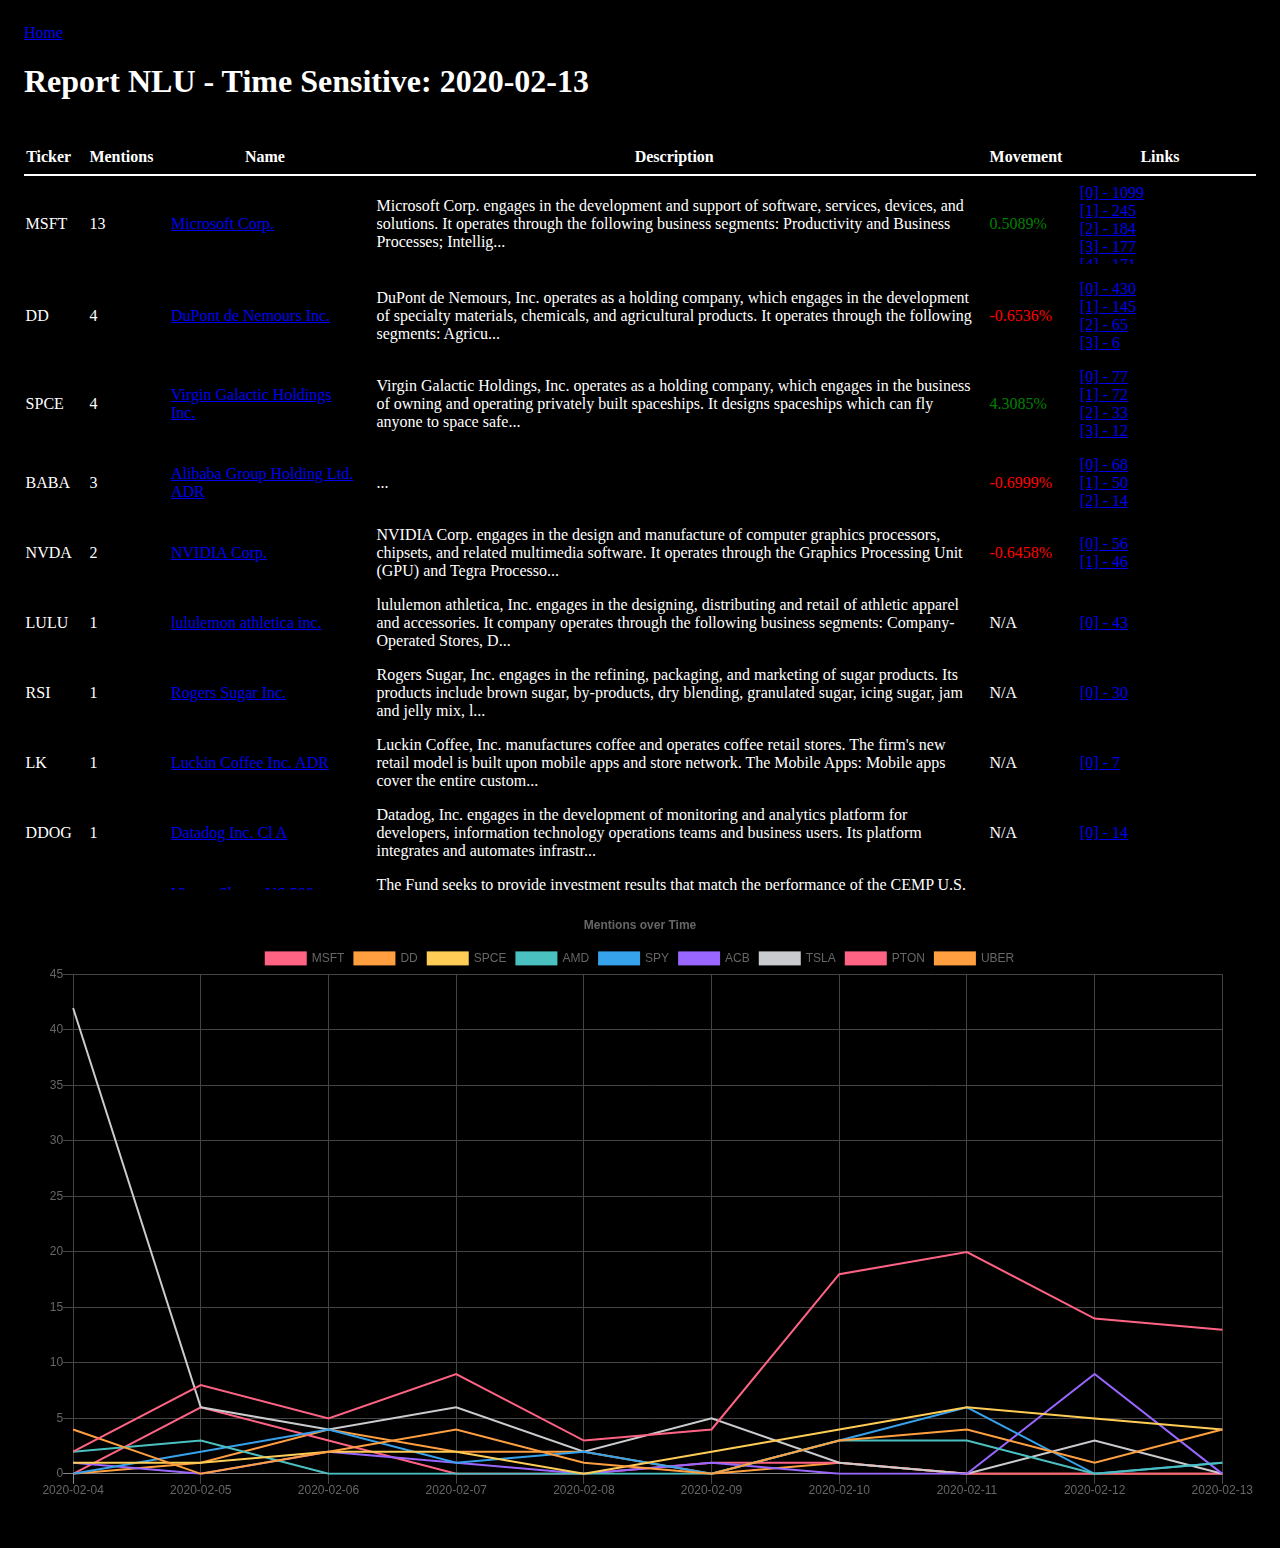
==== client/compiled/NLU - Time Sensitive: 2020-02-13.html @ bd2bd6b6 "Add new NLU time series report" ====
<!DOCTYPE html>
<html dir="ltr" lang="en-US">
<head>
    <meta charset="utf-8">
    <meta name="viewport" content="width=device-width, initial-scale=1.0, viewport-fit=cover">
    <title>NLU - Time Sensitive: 2020-02-13</title>

    <link rel="stylesheet" href="../css/bootstrap_v4_0_0.css" />
    <style>
        body {
            background-color: black;
            color: white;
            padding: 1rem;
        }

        table {
            border-collapse: collapse;
        }

        table tbody tr:hover {
            background-color: #202020;
        }

        thead {
            border-bottom: solid white 2px;
        }

        tr td, tr th {
            padding: 0.5rem 1rem 0.5rem 0.1rem;
        }

        section#ticker-table {
            max-height: 750px;
            overflow-y: scroll;
        }

        .positive {
            color: green;
        }

        .negative {
            color: red;
        }
    </style>

    <script src="../js/chart_js_2_9_3.js"></script>
    <script>
        window.chartColors = {
            red: 'rgb(255, 99, 132)',
            orange: 'rgb(255, 159, 64)',
            yellow: 'rgb(255, 205, 86)',
            green: 'rgb(75, 192, 192)',
            blue: 'rgb(54, 162, 235)',
            purple: 'rgb(153, 102, 255)',
            grey: 'rgb(201, 203, 207)'
        };
    </script>
    
</head>
<body>
    <a href="../">Home</a>
    <h1>Report NLU - Time Sensitive: 2020-02-13</h1>
    
	<main>
		<br />
		<section id="ticker-table"><table>
	<thead>
		<tr>
			<th>Ticker</th>
			<th>Mentions</th>
			<th>Name</th>
			<th>Description</th>
			<th>Movement</th>
			<th>Links</th>
		</tr>
	</thead>
	<tbody>
		<tr>
			<td>MSFT</td>
			<td>13</td>
			<td>
	<a href="https://www.marketwatch.com/investing/stock/MSFT/profile">Microsoft Corp.</a></td>
			<td>Microsoft Corp. engages in the development and support of software, services, devices, and solutions. It operates through the following business segments: Productivity and Business Processes; Intellig...</td>
			<td>
	<div class="positive">0.5089%</div></td>
			<td>
					<div style="max-height: 5rem; overflow: auto; min-width: 10rem;">
	<a href="https://www.reddit.com/r/wallstreetbets/comments/f3fzoh/heres_the_truth_about_msft/">[0] - 1099</a><br />
	<a href="https://www.reddit.com/r/wallstreetbets/comments/f3flkd/msft_and_the_great_reckoning_dd_inside/">[1] - 245</a><br />
	<a href="https://www.reddit.com/r/wallstreetbets/comments/f3gub1/this_damn_judge_needs_to_throw_her_pension_in_rope/">[2] - 184</a><br />
	<a href="https://www.reddit.com/r/wallstreetbets/comments/f3fqcb/iron_fucking_hands/">[3] - 177</a><br />
	<a href="https://www.reddit.com/r/wallstreetbets/comments/f3htqi/as_i_sit_at_work_doing_absolutely_nothing_banned/">[4] - 171</a><br />
	<a href="https://www.reddit.com/r/wallstreetbets/comments/f3gej5/i_need_msft_to_calm_its_tits_and_yeet_to_the_moon/">[5] - 86</a><br />
	<a href="https://www.reddit.com/r/wallstreetbets/comments/f353rw/msft_1825_calls_going_for_420/">[6] - 56</a><br />
	<a href="https://www.reddit.com/r/wallstreetbets/comments/f3gk49/i_have_to_take_a_shit_a_demonstration_of_the_emh/">[7] - 45</a><br />
	<a href="https://www.reddit.com/r/wallstreetbets/comments/f3c5e0/cloud_wars_episode_6_return_of_the_msft/">[8] - 40</a><br />
	<a href="https://www.reddit.com/r/wallstreetbets/comments/f3ir1u/msft_and_nvda/">[9] - 25</a><br />
	<a href="https://www.reddit.com/r/wallstreetbets/comments/f3jjbr/a_lot_of_wet_single_ply_toilet_paper_msft_hands/">[10] - 15</a><br />
	<a href="https://www.reddit.com/r/wallstreetbets/comments/f3j6ri/can_someone_explain_this_msft_pounding_to_me/">[11] - 14</a><br />
	<a href="https://www.reddit.com/r/wallstreetbets/comments/f3j91c/msft_320_calls_still_good/">[12] - 10</a><br /></div></td>
		</tr>
		<tr>
			<td>DD</td>
			<td>4</td>
			<td>
	<a href="https://www.marketwatch.com/investing/stock/DD/profile">DuPont de Nemours Inc.</a></td>
			<td>DuPont de Nemours, Inc. operates as a holding company, which engages in the development of specialty materials, chemicals, and agricultural products. It operates through the following segments: Agricu...</td>
			<td>
	<div class="negative">-0.6536%</div></td>
			<td>
					<div style="max-height: 5rem; overflow: auto; min-width: 10rem;">
	<a href="https://www.reddit.com/r/wallstreetbets/comments/f34vcc/do_not_tell_people_you_trade_options_irl_newbies/">[0] - 430</a><br />
	<a href="https://www.reddit.com/r/wallstreetbets/comments/f3cus2/been_a_pretty_good_month_since_joining_theta_gang/">[1] - 145</a><br />
	<a href="https://www.reddit.com/r/wallstreetbets/comments/f3c8s0/rh_gives_you_great_dd_research_reports_from/">[2] - 65</a><br />
	<a href="https://www.reddit.com/r/wallstreetbets/comments/f3jhs1/pretty_much_all_in_shop_with_no_dd_remember_your/">[3] - 6</a><br /></div></td>
		</tr>
		<tr>
			<td>SPCE</td>
			<td>4</td>
			<td>
	<a href="https://www.marketwatch.com/investing/stock/SPCE/profile">Virgin Galactic Holdings Inc.</a></td>
			<td>Virgin Galactic Holdings, Inc. operates as a holding company, which engages in the business of owning and operating privately built spaceships. It designs spaceships which can fly anyone to space safe...</td>
			<td>
	<div class="positive">4.3085%</div></td>
			<td>
					<div style="max-height: 5rem; overflow: auto; min-width: 10rem;">
	<a href="https://www.reddit.com/r/wallstreetbets/comments/f3iub6/got_fired_im_glad_that_i_was_able_to_do_something/">[0] - 77</a><br />
	<a href="https://www.reddit.com/r/wallstreetbets/comments/f355a5/a_cautionary_tale_for_aerospace_calls/">[1] - 72</a><br />
	<a href="https://www.reddit.com/r/wallstreetbets/comments/f3jdkj/new_coronavirus_cases_equals_spce_calls/">[2] - 33</a><br />
	<a href="https://www.reddit.com/r/wallstreetbets/comments/f3jcb8/spce_virgin_galactic_flies_to_spaceport_to_begin/">[3] - 12</a><br /></div></td>
		</tr>
		<tr>
			<td>BABA</td>
			<td>3</td>
			<td>
	<a href="https://www.marketwatch.com/investing/stock/BABA/profile">Alibaba Group Holding Ltd. ADR</a></td>
			<td>...</td>
			<td>
	<div class="negative">-0.6999%</div></td>
			<td>
					<div style="max-height: 5rem; overflow: auto; min-width: 10rem;">
	<a href="https://www.reddit.com/r/wallstreetbets/comments/f3945c/baba_q3_earnings_beat/">[0] - 68</a><br />
	<a href="https://www.reddit.com/r/wallstreetbets/comments/f34rd1/baba_earnings_thread/">[1] - 50</a><br />
	<a href="https://www.reddit.com/r/wallstreetbets/comments/f3if03/would_baba_moon_if_they_find_cure_for_corona_virus/">[2] - 14</a><br /></div></td>
		</tr>
		<tr>
			<td>NVDA</td>
			<td>2</td>
			<td>
	<a href="https://www.marketwatch.com/investing/stock/NVDA/profile">NVIDIA Corp.</a></td>
			<td>NVIDIA Corp. engages in the design and manufacture of computer graphics processors, chipsets, and related multimedia software. It operates through the Graphics Processing Unit (GPU) and Tegra Processo...</td>
			<td>
	<div class="negative">-0.6458%</div></td>
			<td>
					<div style="max-height: 5rem; overflow: auto; min-width: 10rem;">
	<a href="https://www.reddit.com/r/wallstreetbets/comments/f3hc66/nvda_earnings/">[0] - 56</a><br />
	<a href="https://www.reddit.com/r/wallstreetbets/comments/f3fi80/nvda_nvidia_earnings_thread/">[1] - 46</a><br /></div></td>
		</tr>
		<tr>
			<td>LULU</td>
			<td>1</td>
			<td>
	<a href="https://www.marketwatch.com/investing/stock/LULU/profile">lululemon athletica inc.</a></td>
			<td>lululemon athletica, Inc. engages in the designing, distributing and retail of athletic apparel and accessories. It company operates through the following business segments: Company-Operated Stores, D...</td>
			<td>N/A</td>
			<td>
					<div style="max-height: 5rem; overflow: auto; min-width: 10rem;">
	<a href="https://www.reddit.com/r/wallstreetbets/comments/f3j95d/stop_helping_new_comers/">[0] - 43</a><br /></div></td>
		</tr>
		<tr>
			<td>RSI</td>
			<td>1</td>
			<td>
	<a href="https://www.marketwatch.com/investing/stock/RSI/profile">Rogers Sugar Inc.</a></td>
			<td>Rogers Sugar, Inc. engages in the refining, packaging, and marketing of sugar products. Its products include brown sugar, by-products, dry blending, granulated sugar, icing sugar, jam and jelly mix, l...</td>
			<td>N/A</td>
			<td>
					<div style="max-height: 5rem; overflow: auto; min-width: 10rem;">
	<a href="https://www.reddit.com/r/wallstreetbets/comments/f3iyy6/did_someone_say_v6_and_v6s/">[0] - 30</a><br /></div></td>
		</tr>
		<tr>
			<td>LK</td>
			<td>1</td>
			<td>
	<a href="https://www.marketwatch.com/investing/stock/LK/profile">Luckin Coffee Inc. ADR</a></td>
			<td>Luckin Coffee, Inc. manufactures coffee and operates coffee retail stores. The firm's new retail model is built upon mobile apps and store network. The Mobile Apps: Mobile apps cover the entire custom...</td>
			<td>N/A</td>
			<td>
					<div style="max-height: 5rem; overflow: auto; min-width: 10rem;">
	<a href="https://www.reddit.com/r/wallstreetbets/comments/f3ixor/lk_coffee_dd/">[0] - 7</a><br /></div></td>
		</tr>
		<tr>
			<td>DDOG</td>
			<td>1</td>
			<td>
	<a href="https://www.marketwatch.com/investing/stock/DDOG/profile">Datadog Inc. Cl A</a></td>
			<td>Datadog, Inc. engages in the development of monitoring and analytics platform for developers, information technology operations teams and business users. Its platform integrates and automates infrastr...</td>
			<td>N/A</td>
			<td>
					<div style="max-height: 5rem; overflow: auto; min-width: 10rem;">
	<a href="https://www.reddit.com/r/wallstreetbets/comments/f3ix7b/the_fuck_happened_to_my_boy_ddog/">[0] - 14</a><br /></div></td>
		</tr>
		<tr>
			<td>CFA</td>
			<td>1</td>
			<td>
	<a href="https://www.marketwatch.com/investing/fund/CFA">VictoryShares US 500 Volatility Wtd ETF</a></td>
			<td>The Fund seeks to provide investment results that match the performance of the CEMP U.S. Large Cap 500 Volatility Weighted Index before fees and expenses. Under normal conditions, the Fund invests at ...</td>
			<td>N/A</td>
			<td>
					<div style="max-height: 5rem; overflow: auto; min-width: 10rem;">
	<a href="https://www.reddit.com/r/wallstreetbets/comments/f3hy8m/this_aint_rocket_appliances/">[0] - 57</a><br /></div></td>
		</tr>
		<tr>
			<td>KIDS</td>
			<td>1</td>
			<td>
	<a href="https://www.marketwatch.com/investing/stock/KIDS/profile">OrthoPediatrics Corp.</a></td>
			<td>OrthoPediatrics Corp. is a medical device company, which engages in the design, development, and marketing of anatomically appropriate implants and devices for children with orthopedic conditions. Its...</td>
			<td>N/A</td>
			<td>
					<div style="max-height: 5rem; overflow: auto; min-width: 10rem;">
	<a href="https://www.reddit.com/r/wallstreetbets/comments/f3hies/to_the_kids_with_weak_hands/">[0] - 77</a><br /></div></td>
		</tr>
		<tr>
			<td>TV</td>
			<td>1</td>
			<td>
	<a href="https://www.marketwatch.com/investing/stock/TV/profile">Grupo Televisa S.A.B. ADR</a></td>
			<td>Grupo Televisa SAB engages in the provision of media products and services. It operates through the following segments: Content, Sky, Cable, and Other Businesses. The Content segment includes advertis...</td>
			<td>N/A</td>
			<td>
					<div style="max-height: 5rem; overflow: auto; min-width: 10rem;">
	<a href="https://www.reddit.com/r/wallstreetbets/comments/f3f280/roku_earnings_discussion_with_some_shitty_dd/">[0] - 42</a><br /></div></td>
		</tr>
		<tr>
			<td>IT</td>
			<td>1</td>
			<td>
	<a href="https://www.marketwatch.com/investing/stock/IT/profile">Gartner Inc.</a></td>
			<td>Gartner, Inc. is a research and advisory company, which delivers technology-related insights to its clients to make right decisions. It operates through the following segments: Research, Consulting an...</td>
			<td>N/A</td>
			<td>
					<div style="max-height: 5rem; overflow: auto; min-width: 10rem;">
	<a href="https://www.reddit.com/r/wallstreetbets/comments/f3e3yr/blaze_it_hung_huang/">[0] - 499</a><br /></div></td>
		</tr>
		<tr>
			<td>FEYE</td>
			<td>1</td>
			<td>
	<a href="https://www.marketwatch.com/investing/stock/FEYE/profile">FireEye Inc.</a></td>
			<td>FireEye, Inc. operates as a intelligence-led security company, which engages in the intelligence-based cybersecurity solutions that allow organizations to prepare for, prevent, respond to and remediat...</td>
			<td>N/A</td>
			<td>
					<div style="max-height: 5rem; overflow: auto; min-width: 10rem;">
	<a href="https://www.reddit.com/r/wallstreetbets/comments/f3dmt1/aggressive_option_flow_021320/">[0] - 24</a><br /></div></td>
		</tr>
		<tr>
			<td>MIK</td>
			<td>1</td>
			<td>
	<a href="https://www.marketwatch.com/investing/stock/MIK/profile">Michaels Cos. Inc.</a></td>
			<td>Michaels Cos., Inc. is an arts and crafts specialty retailer, which engages in the provision of materials, project ideas, and education for creative activities. It operates through the following segme...</td>
			<td>N/A</td>
			<td>
					<div style="max-height: 5rem; overflow: auto; min-width: 10rem;">
	<a href="https://www.reddit.com/r/wallstreetbets/comments/f3cxie/buy_mik_because_its_the_most_polished_turd_in_the/">[0] - 28</a><br /></div></td>
		</tr>
		<tr>
			<td>BBBY</td>
			<td>1</td>
			<td>
	<a href="https://www.marketwatch.com/investing/stock/BBBY/profile">Bed Bath & Beyond Inc.</a></td>
			<td>Bed Bath & Beyond, Inc. engages in the operation of retail stores and retails domestics merchandise and home furnishings. It operates through the Bed Bath & Beyond, Christmas Tree Shops, Christmas Tre...</td>
			<td>N/A</td>
			<td>
					<div style="max-height: 5rem; overflow: auto; min-width: 10rem;">
	<a href="https://www.reddit.com/r/wallstreetbets/comments/f3cs00/someone_just_duped_any_idiot_that_blindly_called/">[0] - 110</a><br /></div></td>
		</tr>
		<tr>
			<td>LOVE</td>
			<td>1</td>
			<td>
	<a href="https://www.marketwatch.com/investing/stock/LOVE/profile">Lovesac Co.</a></td>
			<td>The Lovesac Co. is a technology driven, omni-channel company. It designs, manufactures, and sells furniture comprised of modular couches called sactionals and foam beanbag chairs called sacs. Its prod...</td>
			<td>N/A</td>
			<td>
					<div style="max-height: 5rem; overflow: auto; min-width: 10rem;">
	<a href="https://www.reddit.com/r/wallstreetbets/comments/f3c60l/guys_i_love_microsoft/">[0] - 648</a><br /></div></td>
		</tr>
		<tr>
			<td>AMD</td>
			<td>1</td>
			<td>
	<a href="https://www.marketwatch.com/investing/stock/AMD/profile">Advanced Micro Devices Inc.</a></td>
			<td>Advanced Micro Devices, Inc. engages in the provision of semiconductor businesses. It operates through the Computing & Graphics and Enterprise, Embedded & Semi-Custom segments. The Computing and Graph...</td>
			<td>N/A</td>
			<td>
					<div style="max-height: 5rem; overflow: auto; min-width: 10rem;">
	<a href="https://www.reddit.com/r/wallstreetbets/comments/f3bu4s/praise_mommy_dom_gf_lisa/">[0] - 23</a><br /></div></td>
		</tr>
		<tr>
			<td>QQQ</td>
			<td>1</td>
			<td>
	<a href="https://www.marketwatch.com/investing/fund/QQQ">Invesco QQQ Trust Series I</a></td>
			<td>The Fund seeks to provide investment results that generally correspond to the price and yield performance of the Nasdaq-100 Index. The Index measures the average performance of a broadly diversified g...</td>
			<td>N/A</td>
			<td>
					<div style="max-height: 5rem; overflow: auto; min-width: 10rem;">
	<a href="https://www.reddit.com/r/wallstreetbets/comments/f3bfgb/why_coronavirus_is_a_nothing_burger_to_the_us/">[0] - 84</a><br /></div></td>
		</tr>
		<tr>
			<td>IAC</td>
			<td>1</td>
			<td>
	<a href="https://www.marketwatch.com/investing/stock/IAC/profile">IAC/InterActiveCorp.</a></td>
			<td>IAC/InterActiveCorp. engages in the provision of media and Internet services. It operates through the following business segments: Match Group, ANGI Homeservices, Vimeo, Dotdash, Applications and Emer...</td>
			<td>N/A</td>
			<td>
					<div style="max-height: 5rem; overflow: auto; min-width: 10rem;">
	<a href="https://www.reddit.com/r/wallstreetbets/comments/f3auub/kerrisdale_capital_short_mtch_iac/">[0] - 6</a><br /></div></td>
		</tr>
		<tr>
			<td>GL</td>
			<td>1</td>
			<td>
	<a href="https://www.marketwatch.com/investing/stock/GL/profile">Globe Life Inc.</a></td>
			<td>Globe Life, Inc. is a holding company, which engages in the provision of individual life and supplemental health insurance products and services. It operates through the following segments: Life Insur...</td>
			<td>N/A</td>
			<td>
					<div style="max-height: 5rem; overflow: auto; min-width: 10rem;">
	<a href="https://www.reddit.com/r/wallstreetbets/comments/f3ahyw/hold_strong_ladies_and_gents/">[0] - 47</a><br /></div></td>
		</tr>
		<tr>
			<td>SPY</td>
			<td>1</td>
			<td>
	<a href="None">SPDR S&P 500 ETF Trust</a></td>
			<td>The Trust seeks investment results that, before expenses, generally correspond to the price and yield performance of the component common stocks of the S&P 500 Index....</td>
			<td>N/A</td>
			<td>
					<div style="max-height: 5rem; overflow: auto; min-width: 10rem;">
	<a href="https://www.reddit.com/r/wallstreetbets/comments/f3a0ba/to_the_newbies/">[0] - 3525</a><br /></div></td>
		</tr>
		<tr>
			<td>LIVE</td>
			<td>1</td>
			<td>
	<a href="https://www.marketwatch.com/investing/stock/LIVE/profile">Live Ventures Inc.</a></td>
			<td>Live Ventures, Inc. engages in the provision of online marketing solutions for small and medium business to acquiring profitable companies. It operates through the following segments; Retail and Onlin...</td>
			<td>N/A</td>
			<td>
					<div style="max-height: 5rem; overflow: auto; min-width: 10rem;">
	<a href="https://www.reddit.com/r/wallstreetbets/comments/f39zs9/todays_premarket_news_thursday_february_13th_2020/">[0] - 40</a><br /></div></td>
		</tr>
		<tr>
			<td>CGC</td>
			<td>1</td>
			<td>
	<a href="https://www.marketwatch.com/investing/stock/CGC/profile">Canopy Growth Corp.</a></td>
			<td>Canopy Growth Corp. engages in the production and sale of medical cannabis. The company offers products including oils and concentrates, soft gel capsules and hemp. It focuses on the treatment of chro...</td>
			<td>N/A</td>
			<td>
					<div style="max-height: 5rem; overflow: auto; min-width: 10rem;">
	<a href="https://www.reddit.com/r/wallstreetbets/comments/f37d0f/i_was_told_to_diversify_my_portfolio_didnt_work/">[0] - 59</a><br /></div></td>
		</tr>
		<tr>
			<td>FLWS</td>
			<td>1</td>
			<td>
	<a href="https://www.marketwatch.com/investing/stock/FLWS/profile">1-800-FLOWERS.COM Inc. Cl A</a></td>
			<td>1-800-FLOWERS.COM, Inc. engages in the provision of gifts for all celebratory occasions. It operates in three segments: Consumer Floral, Gourmet Food and Gift Baskets and BloomNet Wire Service. The Co...</td>
			<td>N/A</td>
			<td>
					<div style="max-height: 5rem; overflow: auto; min-width: 10rem;">
	<a href="https://www.reddit.com/r/wallstreetbets/comments/f36nes/last_chance_to_buy_0221_calls_for_flws_while/">[0] - 4</a><br /></div></td>
		</tr>
		<tr>
			<td>PCG</td>
			<td>1</td>
			<td>
	<a href="https://www.marketwatch.com/investing/stock/PCG/profile">PG&E Corp.</a></td>
			<td>PG&E Corp. is a holding company, which engages in generation, transmission, and distribution of electricity and natural gas to customers. The firm specializes in energy, utility, power, gas, electrici...</td>
			<td>N/A</td>
			<td>
					<div style="max-height: 5rem; overflow: auto; min-width: 10rem;">
	<a href="https://www.reddit.com/r/wallstreetbets/comments/f35jd1/my_old_mans_pcg/">[0] - 169</a><br /></div></td>
		</tr>
		<tr>
			<td>JNJ</td>
			<td>1</td>
			<td>
	<a href="https://www.marketwatch.com/investing/stock/JNJ/profile">Johnson & Johnson</a></td>
			<td>Johnson & Johnson is a holding company, which engages in the research and development, manufacture and sale of products in the health care field. It operates through the following segments: Consumer, ...</td>
			<td>N/A</td>
			<td>
					<div style="max-height: 5rem; overflow: auto; min-width: 10rem;">
	<a href="https://www.reddit.com/r/wallstreetbets/comments/f35i07/jnj_possible_play/">[0] - 8</a><br /></div></td>
		</tr>
	</tbody>
	</table>
		</section>
		<br />
		<section>
	
			<canvas id="Mentions_over_Time"></canvas>
	
            <script>
                var ctx = document.getElementById('Mentions_over_Time').getContext('2d');
                var chart = new Chart(ctx, {
                    // The type of chart we want to create
                    type: 'line',
                
                    // The data for our dataset
                    data: {
                        labels: ['2020-02-04', '2020-02-05', '2020-02-06', '2020-02-07', '2020-02-08', '2020-02-09', '2020-02-10', '2020-02-11', '2020-02-12', '2020-02-13'],
                        datasets: [
                            
							{
                                label: 'MSFT',
                                backgroundColor: window.chartColors.red,
                                borderColor: window.chartColors.red,
                                data: [2, 8, 5, 9, 3, 4, 18, 20, 14, 13],
                                fill: false,
                                pointRadius: 0,
                                lineTension: 0,
                                borderWidth: 2
                            },
							{
                                label: 'DD',
                                backgroundColor: window.chartColors.orange,
                                borderColor: window.chartColors.orange,
                                data: [4, 0, 2, 4, 1, 0, 3, 4, 1, 4],
                                fill: false,
                                pointRadius: 0,
                                lineTension: 0,
                                borderWidth: 2
                            },
							{
                                label: 'SPCE',
                                backgroundColor: window.chartColors.yellow,
                                borderColor: window.chartColors.yellow,
                                data: [1, 1, 2, 2, 0, 2, 4, 6, 5, 4],
                                fill: false,
                                pointRadius: 0,
                                lineTension: 0,
                                borderWidth: 2
                            },
							{
                                label: 'AMD',
                                backgroundColor: window.chartColors.green,
                                borderColor: window.chartColors.green,
                                data: [2, 3, 0, 0, 0, 0, 3, 3, 0, 1],
                                fill: false,
                                pointRadius: 0,
                                lineTension: 0,
                                borderWidth: 2
                            },
							{
                                label: 'SPY',
                                backgroundColor: window.chartColors.blue,
                                borderColor: window.chartColors.blue,
                                data: [0, 2, 4, 1, 2, 0, 3, 6, 0, 1],
                                fill: false,
                                pointRadius: 0,
                                lineTension: 0,
                                borderWidth: 2
                            },
							{
                                label: 'ACB',
                                backgroundColor: window.chartColors.purple,
                                borderColor: window.chartColors.purple,
                                data: [1, 0, 2, 1, 0, 1, 0, 0, 9, 0],
                                fill: false,
                                pointRadius: 0,
                                lineTension: 0,
                                borderWidth: 2
                            },
							{
                                label: 'TSLA',
                                backgroundColor: window.chartColors.grey,
                                borderColor: window.chartColors.grey,
                                data: [42, 6, 4, 6, 2, 5, 1, 0, 3, 0],
                                fill: false,
                                pointRadius: 0,
                                lineTension: 0,
                                borderWidth: 2
                            },
							{
                                label: 'PTON',
                                backgroundColor: window.chartColors.red,
                                borderColor: window.chartColors.red,
                                data: [0, 6, 3, 0, 0, 1, 1, 0, 0, 0],
                                fill: false,
                                pointRadius: 0,
                                lineTension: 0,
                                borderWidth: 2
                            },
							{
                                label: 'UBER',
                                backgroundColor: window.chartColors.orange,
                                borderColor: window.chartColors.orange,
                                data: [0, 1, 4, 2, 2, 0, 1, 0, 0, 0],
                                fill: false,
                                pointRadius: 0,
                                lineTension: 0,
                                borderWidth: 2
                            }
                        ]
                    },
                
                    options: {
                        title: {
                            display: true,
                            text: 'Mentions over Time'
                        },
                        "fill": false,
						"tooltips": {
                            intersect: false,
                            mode: 'index',
                            callbacks: {
                                label: function(tooltipItem, myData) {
                                    var label = myData.datasets[tooltipItem.datasetIndex].label || '';
                                    if (label)
                                        label += ': ';
                                    
                                    label += parseFloat(tooltipItem.value).toFixed(2);
                                    return label;
                                }
                            }
                        },
						"scales": {
                            xAxes: [
                                {
                                    gridLines: { color: "#444", zeroLineColor: '#888' },
                                    scaleLabel: {
                                        display: true,
                                        labelString: '',
                                        fontColor:'#888',
                                        fontSize: 10
                                    }
                                }
                            ],
                            yAxes: [
                                {
                                    gridLines: { color: "#444", zeroLineColor: '#888' },
                                    scaleLabel: {
                                        display: true,
                                        labelString: '',
                                        fontColor:'#888',
                                        fontSize: 10
                                    }
                                }]
                        },
						
                    }
                });
            </script>

		</section>
	</main>
</body>
</html>
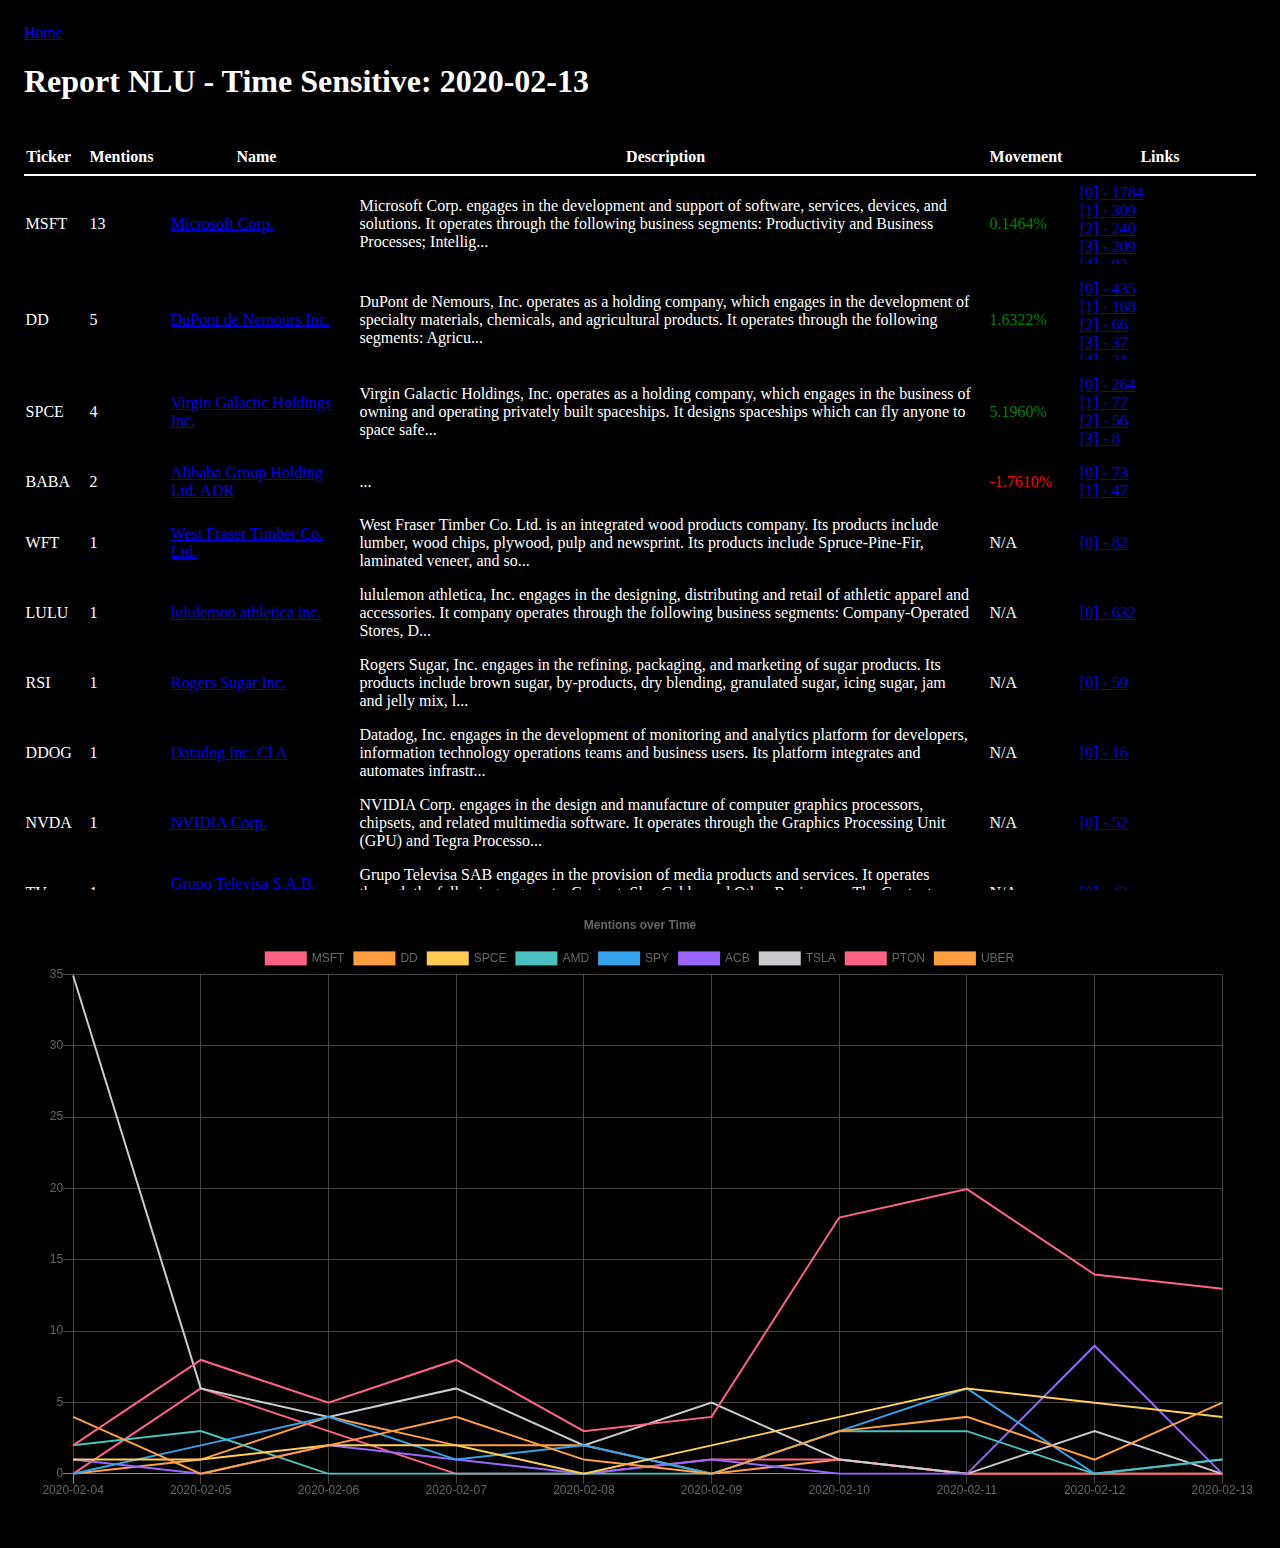
==== commit 857dfa8d: "Small fixes, propose new daily-discussion specific scraper" ====
--- a/client/compiled/NLU - Time Sensitive: 2020-02-13.html
+++ b/client/compiled/NLU - Time Sensitive: 2020-02-13.html
@@ -82,37 +82,38 @@
 	<a href="https://www.marketwatch.com/investing/stock/MSFT/profile">Microsoft Corp.</a></td>
 			<td>Microsoft Corp. engages in the development and support of software, services, devices, and solutions. It operates through the following business segments: Productivity and Business Processes; Intellig...</td>
 			<td>
-	<div class="positive">0.5089%</div></td>
-			<td>
-					<div style="max-height: 5rem; overflow: auto; min-width: 10rem;">
-	<a href="https://www.reddit.com/r/wallstreetbets/comments/f3fzoh/heres_the_truth_about_msft/">[0] - 1099</a><br />
-	<a href="https://www.reddit.com/r/wallstreetbets/comments/f3flkd/msft_and_the_great_reckoning_dd_inside/">[1] - 245</a><br />
-	<a href="https://www.reddit.com/r/wallstreetbets/comments/f3gub1/this_damn_judge_needs_to_throw_her_pension_in_rope/">[2] - 184</a><br />
-	<a href="https://www.reddit.com/r/wallstreetbets/comments/f3fqcb/iron_fucking_hands/">[3] - 177</a><br />
-	<a href="https://www.reddit.com/r/wallstreetbets/comments/f3htqi/as_i_sit_at_work_doing_absolutely_nothing_banned/">[4] - 171</a><br />
-	<a href="https://www.reddit.com/r/wallstreetbets/comments/f3gej5/i_need_msft_to_calm_its_tits_and_yeet_to_the_moon/">[5] - 86</a><br />
-	<a href="https://www.reddit.com/r/wallstreetbets/comments/f353rw/msft_1825_calls_going_for_420/">[6] - 56</a><br />
-	<a href="https://www.reddit.com/r/wallstreetbets/comments/f3gk49/i_have_to_take_a_shit_a_demonstration_of_the_emh/">[7] - 45</a><br />
-	<a href="https://www.reddit.com/r/wallstreetbets/comments/f3c5e0/cloud_wars_episode_6_return_of_the_msft/">[8] - 40</a><br />
-	<a href="https://www.reddit.com/r/wallstreetbets/comments/f3ir1u/msft_and_nvda/">[9] - 25</a><br />
-	<a href="https://www.reddit.com/r/wallstreetbets/comments/f3jjbr/a_lot_of_wet_single_ply_toilet_paper_msft_hands/">[10] - 15</a><br />
-	<a href="https://www.reddit.com/r/wallstreetbets/comments/f3j6ri/can_someone_explain_this_msft_pounding_to_me/">[11] - 14</a><br />
-	<a href="https://www.reddit.com/r/wallstreetbets/comments/f3j91c/msft_320_calls_still_good/">[12] - 10</a><br /></div></td>
+	<div class="positive">0.1464%</div></td>
+			<td>
+					<div style="max-height: 5rem; overflow: auto; min-width: 10rem;">
+	<a href="https://www.reddit.com/r/wallstreetbets/comments/f3fzoh/heres_the_truth_about_msft/">[0] - 1784</a><br />
+	<a href="https://www.reddit.com/r/wallstreetbets/comments/f3flkd/msft_and_the_great_reckoning_dd_inside/">[1] - 309</a><br />
+	<a href="https://www.reddit.com/r/wallstreetbets/comments/f3gub1/this_damn_judge_needs_to_throw_her_pension_in_rope/">[2] - 240</a><br />
+	<a href="https://www.reddit.com/r/wallstreetbets/comments/f3fqcb/iron_fucking_hands/">[3] - 209</a><br />
+	<a href="https://www.reddit.com/r/wallstreetbets/comments/f3k4u4/please_never_stop_being_autistic/">[4] - 93</a><br />
+	<a href="https://www.reddit.com/r/wallstreetbets/comments/f353rw/msft_1825_calls_going_for_420/">[5] - 61</a><br />
+	<a href="https://www.reddit.com/r/wallstreetbets/comments/f3lrm4/msft_what_to_expect_moving_forward/">[6] - 54</a><br />
+	<a href="https://www.reddit.com/r/wallstreetbets/comments/f3h51l/day_13_of_14k_loan_from_loan_shark_90_ytd/">[7] - 47</a><br />
+	<a href="https://www.reddit.com/r/wallstreetbets/comments/f3gk49/i_have_to_take_a_shit_a_demonstration_of_the_emh/">[8] - 46</a><br />
+	<a href="https://www.reddit.com/r/wallstreetbets/comments/f3ir1u/msft_and_nvda/">[9] - 40</a><br />
+	<a href="https://www.reddit.com/r/wallstreetbets/comments/f3c5e0/cloud_wars_episode_6_return_of_the_msft/">[10] - 40</a><br />
+	<a href="https://www.reddit.com/r/wallstreetbets/comments/f3ll2c/msft_leaps_are_the_way/">[11] - 22</a><br />
+	<a href="https://www.reddit.com/r/wallstreetbets/comments/f3j6ri/can_someone_explain_this_msft_pounding_to_me/">[12] - 19</a><br /></div></td>
 		</tr>
 		<tr>
 			<td>DD</td>
-			<td>4</td>
+			<td>5</td>
 			<td>
 	<a href="https://www.marketwatch.com/investing/stock/DD/profile">DuPont de Nemours Inc.</a></td>
 			<td>DuPont de Nemours, Inc. operates as a holding company, which engages in the development of specialty materials, chemicals, and agricultural products. It operates through the following segments: Agricu...</td>
 			<td>
-	<div class="negative">-0.6536%</div></td>
-			<td>
-					<div style="max-height: 5rem; overflow: auto; min-width: 10rem;">
-	<a href="https://www.reddit.com/r/wallstreetbets/comments/f34vcc/do_not_tell_people_you_trade_options_irl_newbies/">[0] - 430</a><br />
-	<a href="https://www.reddit.com/r/wallstreetbets/comments/f3cus2/been_a_pretty_good_month_since_joining_theta_gang/">[1] - 145</a><br />
-	<a href="https://www.reddit.com/r/wallstreetbets/comments/f3c8s0/rh_gives_you_great_dd_research_reports_from/">[2] - 65</a><br />
-	<a href="https://www.reddit.com/r/wallstreetbets/comments/f3jhs1/pretty_much_all_in_shop_with_no_dd_remember_your/">[3] - 6</a><br /></div></td>
+	<div class="positive">1.6322%</div></td>
+			<td>
+					<div style="max-height: 5rem; overflow: auto; min-width: 10rem;">
+	<a href="https://www.reddit.com/r/wallstreetbets/comments/f34vcc/do_not_tell_people_you_trade_options_irl_newbies/">[0] - 435</a><br />
+	<a href="https://www.reddit.com/r/wallstreetbets/comments/f3cus2/been_a_pretty_good_month_since_joining_theta_gang/">[1] - 168</a><br />
+	<a href="https://www.reddit.com/r/wallstreetbets/comments/f3c8s0/rh_gives_you_great_dd_research_reports_from/">[2] - 66</a><br />
+	<a href="https://www.reddit.com/r/wallstreetbets/comments/f3l5h4/any_autist_software_engineers_here/">[3] - 37</a><br />
+	<a href="https://www.reddit.com/r/wallstreetbets/comments/f3jhs1/pretty_much_all_in_shop_with_no_dd_remember_your/">[4] - 31</a><br /></div></td>
 		</tr>
 		<tr>
 			<td>SPCE</td>
@@ -121,106 +122,81 @@
 	<a href="https://www.marketwatch.com/investing/stock/SPCE/profile">Virgin Galactic Holdings Inc.</a></td>
 			<td>Virgin Galactic Holdings, Inc. operates as a holding company, which engages in the business of owning and operating privately built spaceships. It designs spaceships which can fly anyone to space safe...</td>
 			<td>
-	<div class="positive">4.3085%</div></td>
-			<td>
-					<div style="max-height: 5rem; overflow: auto; min-width: 10rem;">
-	<a href="https://www.reddit.com/r/wallstreetbets/comments/f3iub6/got_fired_im_glad_that_i_was_able_to_do_something/">[0] - 77</a><br />
-	<a href="https://www.reddit.com/r/wallstreetbets/comments/f355a5/a_cautionary_tale_for_aerospace_calls/">[1] - 72</a><br />
-	<a href="https://www.reddit.com/r/wallstreetbets/comments/f3jdkj/new_coronavirus_cases_equals_spce_calls/">[2] - 33</a><br />
-	<a href="https://www.reddit.com/r/wallstreetbets/comments/f3jcb8/spce_virgin_galactic_flies_to_spaceport_to_begin/">[3] - 12</a><br /></div></td>
+	<div class="positive">5.1960%</div></td>
+			<td>
+					<div style="max-height: 5rem; overflow: auto; min-width: 10rem;">
+	<a href="https://www.reddit.com/r/wallstreetbets/comments/f3iub6/got_fired_im_glad_that_i_was_able_to_do_something/">[0] - 264</a><br />
+	<a href="https://www.reddit.com/r/wallstreetbets/comments/f355a5/a_cautionary_tale_for_aerospace_calls/">[1] - 77</a><br />
+	<a href="https://www.reddit.com/r/wallstreetbets/comments/f3jcb8/spce_virgin_galactic_flies_to_spaceport_to_begin/">[2] - 56</a><br />
+	<a href="https://www.reddit.com/r/wallstreetbets/comments/f3l9po/how_much_is_spce_actually_worth/">[3] - 8</a><br /></div></td>
 		</tr>
 		<tr>
 			<td>BABA</td>
-			<td>3</td>
+			<td>2</td>
 			<td>
 	<a href="https://www.marketwatch.com/investing/stock/BABA/profile">Alibaba Group Holding Ltd. ADR</a></td>
 			<td>...</td>
 			<td>
-	<div class="negative">-0.6999%</div></td>
-			<td>
-					<div style="max-height: 5rem; overflow: auto; min-width: 10rem;">
-	<a href="https://www.reddit.com/r/wallstreetbets/comments/f3945c/baba_q3_earnings_beat/">[0] - 68</a><br />
-	<a href="https://www.reddit.com/r/wallstreetbets/comments/f34rd1/baba_earnings_thread/">[1] - 50</a><br />
-	<a href="https://www.reddit.com/r/wallstreetbets/comments/f3if03/would_baba_moon_if_they_find_cure_for_corona_virus/">[2] - 14</a><br /></div></td>
+	<div class="negative">-1.7610%</div></td>
+			<td>
+					<div style="max-height: 5rem; overflow: auto; min-width: 10rem;">
+	<a href="https://www.reddit.com/r/wallstreetbets/comments/f3945c/baba_q3_earnings_beat/">[0] - 73</a><br />
+	<a href="https://www.reddit.com/r/wallstreetbets/comments/f34rd1/baba_earnings_thread/">[1] - 47</a><br /></div></td>
+		</tr>
+		<tr>
+			<td>WFT</td>
+			<td>1</td>
+			<td>
+	<a href="https://www.marketwatch.com/investing/stock/WFT/profile">West Fraser Timber Co. Ltd.</a></td>
+			<td>West Fraser Timber Co. Ltd. is an integrated wood products company. Its products include lumber, wood chips, plywood, pulp and newsprint. Its products include Spruce-Pine-Fir, laminated veneer, and so...</td>
+			<td>N/A</td>
+			<td>
+					<div style="max-height: 5rem; overflow: auto; min-width: 10rem;">
+	<a href="https://www.reddit.com/r/wallstreetbets/comments/f3lofs/no_allowance_for_the_12_year_old/">[0] - 82</a><br /></div></td>
+		</tr>
+		<tr>
+			<td>LULU</td>
+			<td>1</td>
+			<td>
+	<a href="https://www.marketwatch.com/investing/stock/LULU/profile">lululemon athletica inc.</a></td>
+			<td>lululemon athletica, Inc. engages in the designing, distributing and retail of athletic apparel and accessories. It company operates through the following business segments: Company-Operated Stores, D...</td>
+			<td>N/A</td>
+			<td>
+					<div style="max-height: 5rem; overflow: auto; min-width: 10rem;">
+	<a href="https://www.reddit.com/r/wallstreetbets/comments/f3j95d/stop_helping_new_comers/">[0] - 632</a><br /></div></td>
+		</tr>
+		<tr>
+			<td>RSI</td>
+			<td>1</td>
+			<td>
+	<a href="https://www.marketwatch.com/investing/stock/RSI/profile">Rogers Sugar Inc.</a></td>
+			<td>Rogers Sugar, Inc. engages in the refining, packaging, and marketing of sugar products. Its products include brown sugar, by-products, dry blending, granulated sugar, icing sugar, jam and jelly mix, l...</td>
+			<td>N/A</td>
+			<td>
+					<div style="max-height: 5rem; overflow: auto; min-width: 10rem;">
+	<a href="https://www.reddit.com/r/wallstreetbets/comments/f3iyy6/did_someone_say_v6_and_v6s/">[0] - 59</a><br /></div></td>
+		</tr>
+		<tr>
+			<td>DDOG</td>
+			<td>1</td>
+			<td>
+	<a href="https://www.marketwatch.com/investing/stock/DDOG/profile">Datadog Inc. Cl A</a></td>
+			<td>Datadog, Inc. engages in the development of monitoring and analytics platform for developers, information technology operations teams and business users. Its platform integrates and automates infrastr...</td>
+			<td>N/A</td>
+			<td>
+					<div style="max-height: 5rem; overflow: auto; min-width: 10rem;">
+	<a href="https://www.reddit.com/r/wallstreetbets/comments/f3ix7b/the_fuck_happened_to_my_boy_ddog/">[0] - 16</a><br /></div></td>
 		</tr>
 		<tr>
 			<td>NVDA</td>
-			<td>2</td>
+			<td>1</td>
 			<td>
 	<a href="https://www.marketwatch.com/investing/stock/NVDA/profile">NVIDIA Corp.</a></td>
 			<td>NVIDIA Corp. engages in the design and manufacture of computer graphics processors, chipsets, and related multimedia software. It operates through the Graphics Processing Unit (GPU) and Tegra Processo...</td>
-			<td>
-	<div class="negative">-0.6458%</div></td>
-			<td>
-					<div style="max-height: 5rem; overflow: auto; min-width: 10rem;">
-	<a href="https://www.reddit.com/r/wallstreetbets/comments/f3hc66/nvda_earnings/">[0] - 56</a><br />
-	<a href="https://www.reddit.com/r/wallstreetbets/comments/f3fi80/nvda_nvidia_earnings_thread/">[1] - 46</a><br /></div></td>
-		</tr>
-		<tr>
-			<td>LULU</td>
-			<td>1</td>
-			<td>
-	<a href="https://www.marketwatch.com/investing/stock/LULU/profile">lululemon athletica inc.</a></td>
-			<td>lululemon athletica, Inc. engages in the designing, distributing and retail of athletic apparel and accessories. It company operates through the following business segments: Company-Operated Stores, D...</td>
-			<td>N/A</td>
-			<td>
-					<div style="max-height: 5rem; overflow: auto; min-width: 10rem;">
-	<a href="https://www.reddit.com/r/wallstreetbets/comments/f3j95d/stop_helping_new_comers/">[0] - 43</a><br /></div></td>
-		</tr>
-		<tr>
-			<td>RSI</td>
-			<td>1</td>
-			<td>
-	<a href="https://www.marketwatch.com/investing/stock/RSI/profile">Rogers Sugar Inc.</a></td>
-			<td>Rogers Sugar, Inc. engages in the refining, packaging, and marketing of sugar products. Its products include brown sugar, by-products, dry blending, granulated sugar, icing sugar, jam and jelly mix, l...</td>
-			<td>N/A</td>
-			<td>
-					<div style="max-height: 5rem; overflow: auto; min-width: 10rem;">
-	<a href="https://www.reddit.com/r/wallstreetbets/comments/f3iyy6/did_someone_say_v6_and_v6s/">[0] - 30</a><br /></div></td>
-		</tr>
-		<tr>
-			<td>LK</td>
-			<td>1</td>
-			<td>
-	<a href="https://www.marketwatch.com/investing/stock/LK/profile">Luckin Coffee Inc. ADR</a></td>
-			<td>Luckin Coffee, Inc. manufactures coffee and operates coffee retail stores. The firm's new retail model is built upon mobile apps and store network. The Mobile Apps: Mobile apps cover the entire custom...</td>
-			<td>N/A</td>
-			<td>
-					<div style="max-height: 5rem; overflow: auto; min-width: 10rem;">
-	<a href="https://www.reddit.com/r/wallstreetbets/comments/f3ixor/lk_coffee_dd/">[0] - 7</a><br /></div></td>
-		</tr>
-		<tr>
-			<td>DDOG</td>
-			<td>1</td>
-			<td>
-	<a href="https://www.marketwatch.com/investing/stock/DDOG/profile">Datadog Inc. Cl A</a></td>
-			<td>Datadog, Inc. engages in the development of monitoring and analytics platform for developers, information technology operations teams and business users. Its platform integrates and automates infrastr...</td>
-			<td>N/A</td>
-			<td>
-					<div style="max-height: 5rem; overflow: auto; min-width: 10rem;">
-	<a href="https://www.reddit.com/r/wallstreetbets/comments/f3ix7b/the_fuck_happened_to_my_boy_ddog/">[0] - 14</a><br /></div></td>
-		</tr>
-		<tr>
-			<td>CFA</td>
-			<td>1</td>
-			<td>
-	<a href="https://www.marketwatch.com/investing/fund/CFA">VictoryShares US 500 Volatility Wtd ETF</a></td>
-			<td>The Fund seeks to provide investment results that match the performance of the CEMP U.S. Large Cap 500 Volatility Weighted Index before fees and expenses. Under normal conditions, the Fund invests at ...</td>
-			<td>N/A</td>
-			<td>
-					<div style="max-height: 5rem; overflow: auto; min-width: 10rem;">
-	<a href="https://www.reddit.com/r/wallstreetbets/comments/f3hy8m/this_aint_rocket_appliances/">[0] - 57</a><br /></div></td>
-		</tr>
-		<tr>
-			<td>KIDS</td>
-			<td>1</td>
-			<td>
-	<a href="https://www.marketwatch.com/investing/stock/KIDS/profile">OrthoPediatrics Corp.</a></td>
-			<td>OrthoPediatrics Corp. is a medical device company, which engages in the design, development, and marketing of anatomically appropriate implants and devices for children with orthopedic conditions. Its...</td>
-			<td>N/A</td>
-			<td>
-					<div style="max-height: 5rem; overflow: auto; min-width: 10rem;">
-	<a href="https://www.reddit.com/r/wallstreetbets/comments/f3hies/to_the_kids_with_weak_hands/">[0] - 77</a><br /></div></td>
+			<td>N/A</td>
+			<td>
+					<div style="max-height: 5rem; overflow: auto; min-width: 10rem;">
+	<a href="https://www.reddit.com/r/wallstreetbets/comments/f3fi80/nvda_nvidia_earnings_thread/">[0] - 52</a><br /></div></td>
 		</tr>
 		<tr>
 			<td>TV</td>
@@ -231,18 +207,7 @@
 			<td>N/A</td>
 			<td>
 					<div style="max-height: 5rem; overflow: auto; min-width: 10rem;">
-	<a href="https://www.reddit.com/r/wallstreetbets/comments/f3f280/roku_earnings_discussion_with_some_shitty_dd/">[0] - 42</a><br /></div></td>
-		</tr>
-		<tr>
-			<td>IT</td>
-			<td>1</td>
-			<td>
-	<a href="https://www.marketwatch.com/investing/stock/IT/profile">Gartner Inc.</a></td>
-			<td>Gartner, Inc. is a research and advisory company, which delivers technology-related insights to its clients to make right decisions. It operates through the following segments: Research, Consulting an...</td>
-			<td>N/A</td>
-			<td>
-					<div style="max-height: 5rem; overflow: auto; min-width: 10rem;">
-	<a href="https://www.reddit.com/r/wallstreetbets/comments/f3e3yr/blaze_it_hung_huang/">[0] - 499</a><br /></div></td>
+	<a href="https://www.reddit.com/r/wallstreetbets/comments/f3f280/roku_earnings_discussion_with_some_shitty_dd/">[0] - 43</a><br /></div></td>
 		</tr>
 		<tr>
 			<td>FEYE</td>
@@ -264,7 +229,7 @@
 			<td>N/A</td>
 			<td>
 					<div style="max-height: 5rem; overflow: auto; min-width: 10rem;">
-	<a href="https://www.reddit.com/r/wallstreetbets/comments/f3cxie/buy_mik_because_its_the_most_polished_turd_in_the/">[0] - 28</a><br /></div></td>
+	<a href="https://www.reddit.com/r/wallstreetbets/comments/f3cxie/buy_mik_because_its_the_most_polished_turd_in_the/">[0] - 32</a><br /></div></td>
 		</tr>
 		<tr>
 			<td>BBBY</td>
@@ -275,7 +240,7 @@
 			<td>N/A</td>
 			<td>
 					<div style="max-height: 5rem; overflow: auto; min-width: 10rem;">
-	<a href="https://www.reddit.com/r/wallstreetbets/comments/f3cs00/someone_just_duped_any_idiot_that_blindly_called/">[0] - 110</a><br /></div></td>
+	<a href="https://www.reddit.com/r/wallstreetbets/comments/f3cs00/someone_just_duped_any_idiot_that_blindly_called/">[0] - 122</a><br /></div></td>
 		</tr>
 		<tr>
 			<td>LOVE</td>
@@ -286,7 +251,7 @@
 			<td>N/A</td>
 			<td>
 					<div style="max-height: 5rem; overflow: auto; min-width: 10rem;">
-	<a href="https://www.reddit.com/r/wallstreetbets/comments/f3c60l/guys_i_love_microsoft/">[0] - 648</a><br /></div></td>
+	<a href="https://www.reddit.com/r/wallstreetbets/comments/f3c60l/guys_i_love_microsoft/">[0] - 758</a><br /></div></td>
 		</tr>
 		<tr>
 			<td>AMD</td>
@@ -297,7 +262,7 @@
 			<td>N/A</td>
 			<td>
 					<div style="max-height: 5rem; overflow: auto; min-width: 10rem;">
-	<a href="https://www.reddit.com/r/wallstreetbets/comments/f3bu4s/praise_mommy_dom_gf_lisa/">[0] - 23</a><br /></div></td>
+	<a href="https://www.reddit.com/r/wallstreetbets/comments/f3bu4s/praise_mommy_dom_gf_lisa/">[0] - 25</a><br /></div></td>
 		</tr>
 		<tr>
 			<td>QQQ</td>
@@ -308,7 +273,7 @@
 			<td>N/A</td>
 			<td>
 					<div style="max-height: 5rem; overflow: auto; min-width: 10rem;">
-	<a href="https://www.reddit.com/r/wallstreetbets/comments/f3bfgb/why_coronavirus_is_a_nothing_burger_to_the_us/">[0] - 84</a><br /></div></td>
+	<a href="https://www.reddit.com/r/wallstreetbets/comments/f3bfgb/why_coronavirus_is_a_nothing_burger_to_the_us/">[0] - 90</a><br /></div></td>
 		</tr>
 		<tr>
 			<td>IAC</td>
@@ -319,7 +284,7 @@
 			<td>N/A</td>
 			<td>
 					<div style="max-height: 5rem; overflow: auto; min-width: 10rem;">
-	<a href="https://www.reddit.com/r/wallstreetbets/comments/f3auub/kerrisdale_capital_short_mtch_iac/">[0] - 6</a><br /></div></td>
+	<a href="https://www.reddit.com/r/wallstreetbets/comments/f3auub/kerrisdale_capital_short_mtch_iac/">[0] - 8</a><br /></div></td>
 		</tr>
 		<tr>
 			<td>GL</td>
@@ -330,7 +295,7 @@
 			<td>N/A</td>
 			<td>
 					<div style="max-height: 5rem; overflow: auto; min-width: 10rem;">
-	<a href="https://www.reddit.com/r/wallstreetbets/comments/f3ahyw/hold_strong_ladies_and_gents/">[0] - 47</a><br /></div></td>
+	<a href="https://www.reddit.com/r/wallstreetbets/comments/f3ahyw/hold_strong_ladies_and_gents/">[0] - 46</a><br /></div></td>
 		</tr>
 		<tr>
 			<td>SPY</td>
@@ -341,7 +306,7 @@
 			<td>N/A</td>
 			<td>
 					<div style="max-height: 5rem; overflow: auto; min-width: 10rem;">
-	<a href="https://www.reddit.com/r/wallstreetbets/comments/f3a0ba/to_the_newbies/">[0] - 3525</a><br /></div></td>
+	<a href="https://www.reddit.com/r/wallstreetbets/comments/f3a0ba/to_the_newbies/">[0] - 3727</a><br /></div></td>
 		</tr>
 		<tr>
 			<td>LIVE</td>
@@ -363,7 +328,7 @@
 			<td>N/A</td>
 			<td>
 					<div style="max-height: 5rem; overflow: auto; min-width: 10rem;">
-	<a href="https://www.reddit.com/r/wallstreetbets/comments/f37d0f/i_was_told_to_diversify_my_portfolio_didnt_work/">[0] - 59</a><br /></div></td>
+	<a href="https://www.reddit.com/r/wallstreetbets/comments/f37d0f/i_was_told_to_diversify_my_portfolio_didnt_work/">[0] - 66</a><br /></div></td>
 		</tr>
 		<tr>
 			<td>FLWS</td>
@@ -374,7 +339,7 @@
 			<td>N/A</td>
 			<td>
 					<div style="max-height: 5rem; overflow: auto; min-width: 10rem;">
-	<a href="https://www.reddit.com/r/wallstreetbets/comments/f36nes/last_chance_to_buy_0221_calls_for_flws_while/">[0] - 4</a><br /></div></td>
+	<a href="https://www.reddit.com/r/wallstreetbets/comments/f36nes/last_chance_to_buy_0221_calls_for_flws_while/">[0] - 3</a><br /></div></td>
 		</tr>
 		<tr>
 			<td>PCG</td>
@@ -385,7 +350,7 @@
 			<td>N/A</td>
 			<td>
 					<div style="max-height: 5rem; overflow: auto; min-width: 10rem;">
-	<a href="https://www.reddit.com/r/wallstreetbets/comments/f35jd1/my_old_mans_pcg/">[0] - 169</a><br /></div></td>
+	<a href="https://www.reddit.com/r/wallstreetbets/comments/f35jd1/my_old_mans_pcg/">[0] - 183</a><br /></div></td>
 		</tr>
 		<tr>
 			<td>JNJ</td>
@@ -396,7 +361,7 @@
 			<td>N/A</td>
 			<td>
 					<div style="max-height: 5rem; overflow: auto; min-width: 10rem;">
-	<a href="https://www.reddit.com/r/wallstreetbets/comments/f35i07/jnj_possible_play/">[0] - 8</a><br /></div></td>
+	<a href="https://www.reddit.com/r/wallstreetbets/comments/f35i07/jnj_possible_play/">[0] - 9</a><br /></div></td>
 		</tr>
 	</tbody>
 	</table>
@@ -421,7 +386,7 @@
                                 label: 'MSFT',
                                 backgroundColor: window.chartColors.red,
                                 borderColor: window.chartColors.red,
-                                data: [2, 8, 5, 9, 3, 4, 18, 20, 14, 13],
+                                data: [2, 8, 5, 8, 3, 4, 18, 20, 14, 13],
                                 fill: false,
                                 pointRadius: 0,
                                 lineTension: 0,
@@ -431,7 +396,7 @@
                                 label: 'DD',
                                 backgroundColor: window.chartColors.orange,
                                 borderColor: window.chartColors.orange,
-                                data: [4, 0, 2, 4, 1, 0, 3, 4, 1, 4],
+                                data: [4, 0, 2, 4, 1, 0, 3, 4, 1, 5],
                                 fill: false,
                                 pointRadius: 0,
                                 lineTension: 0,
@@ -481,7 +446,7 @@
                                 label: 'TSLA',
                                 backgroundColor: window.chartColors.grey,
                                 borderColor: window.chartColors.grey,
-                                data: [42, 6, 4, 6, 2, 5, 1, 0, 3, 0],
+                                data: [35, 6, 4, 6, 2, 5, 1, 0, 3, 0],
                                 fill: false,
                                 pointRadius: 0,
                                 lineTension: 0,
